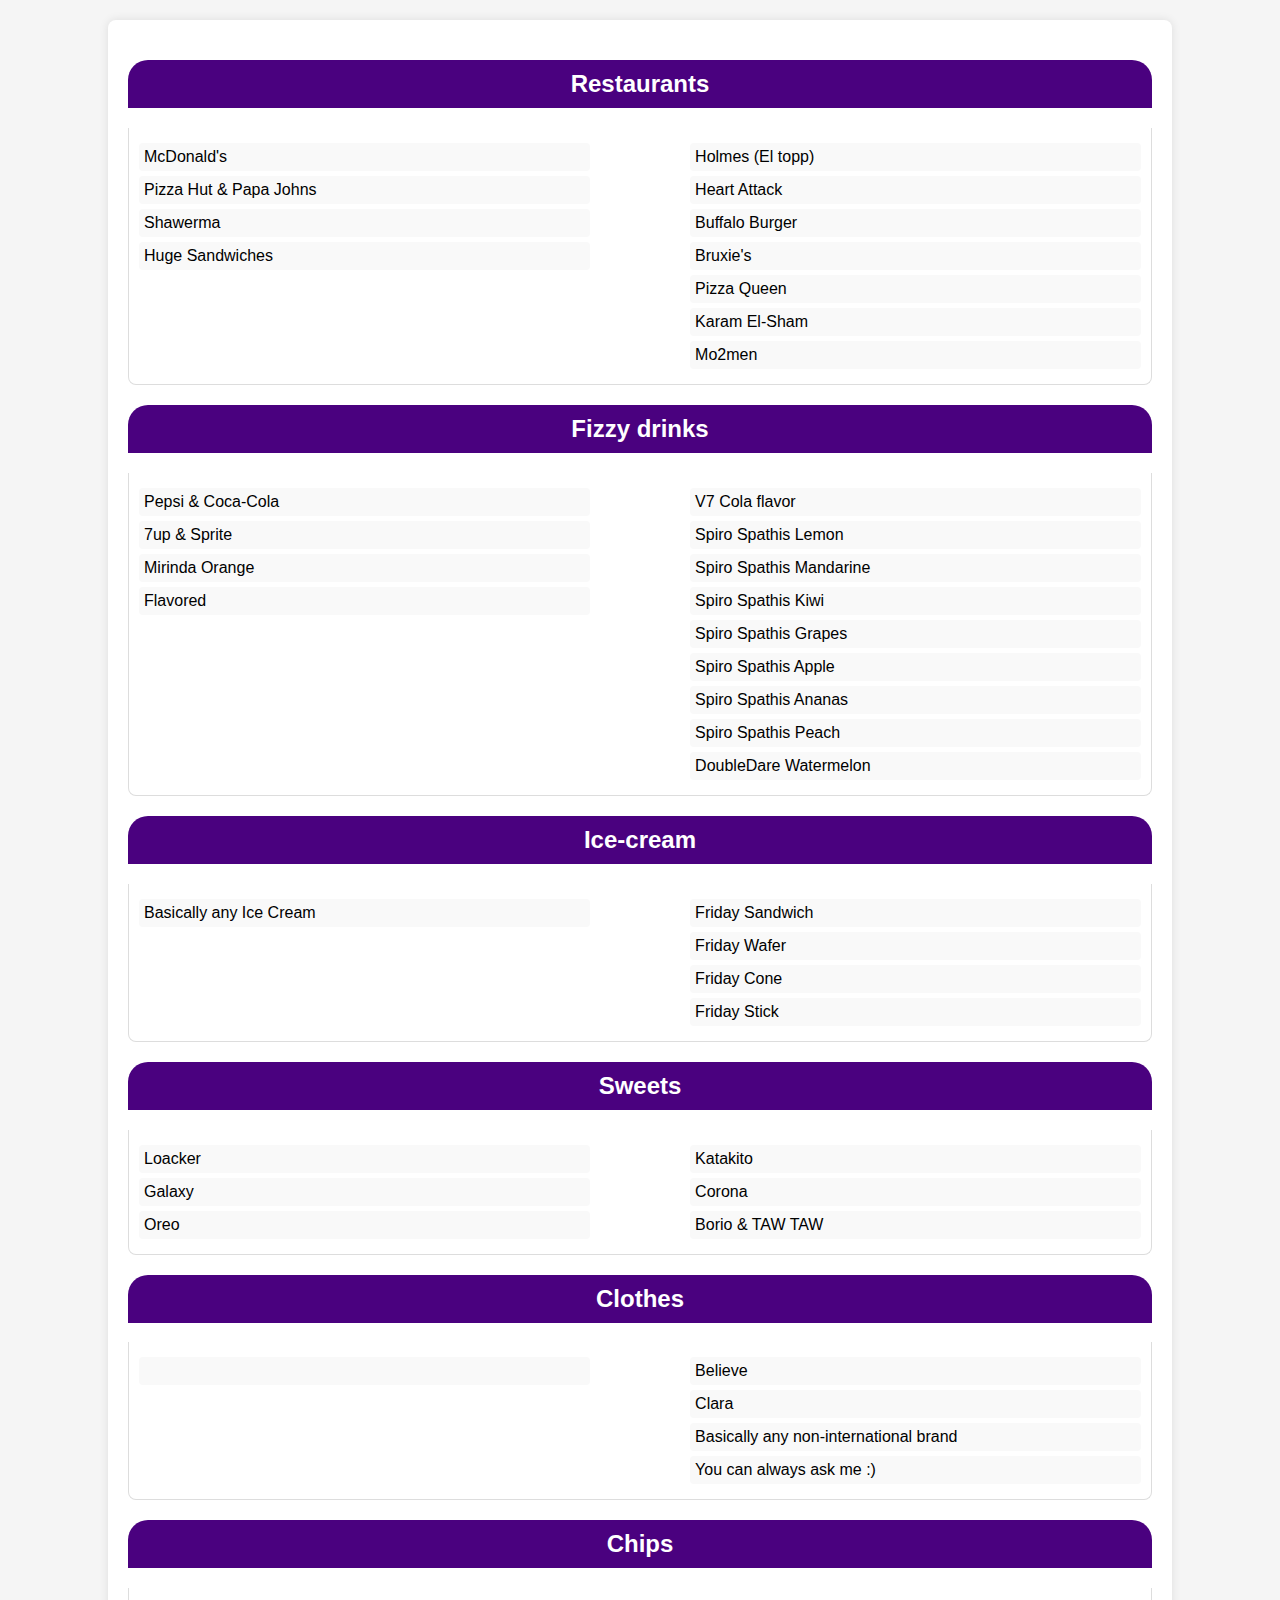
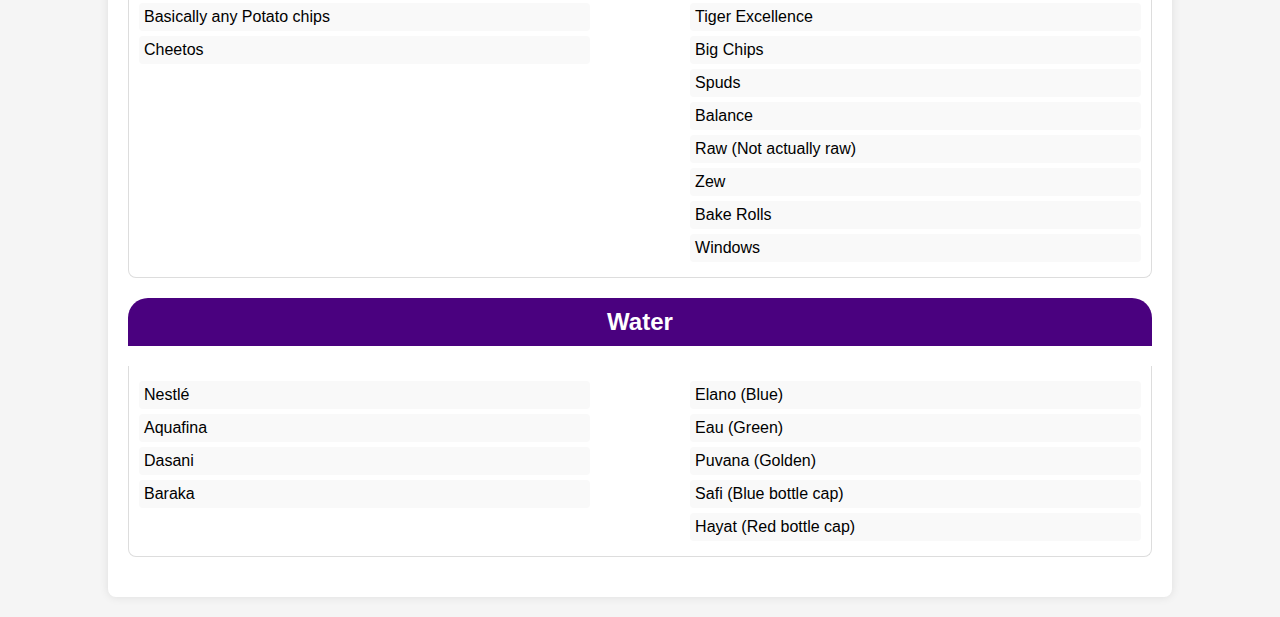
==== index.html @ 25621a4c "Rename test.html to index.html" ====
<!DOCTYPE html>
<html lang="en">
<head>
    <meta charset="UTF-8">
    <meta name="viewport" content="width=device-width, initial-scale=1.0">
    <title>Food and Drink Alternatives</title>
    <link rel="stylesheet" href="styles.css">
</head>
<body>
    <div class="container">
        <section class="section">
            <h2 class="header">Restaurants</h2>
            <div class="content">
                <div class="column">
                    <p>McDonald's</p>
                    <p>Pizza Hut & Papa Johns</p>
                    <p>Shawerma</p>
                    <p>Huge Sandwiches</p>
                </div>
                <div class="column">
                    <p>Holmes (El topp)</p>
                    <p>Heart Attack</p>
                    <p>Buffalo Burger</p>
                    <p>Bruxie's</p>
                    <p>Pizza Queen</p>
                    <p>Karam El-Sham</p>
                    <p>Mo2men</p>
                </div>
            </div>
        </section>

        <section class="section">
            <h2 class="header">Fizzy drinks</h2>
            <div class="content">
                <div class="column">
                    <p>Pepsi & Coca-Cola</p>
                    <p>7up & Sprite</p>
                    <p>Mirinda Orange</p>
                    <p>Flavored</p>
                </div>
                <div class="column">
                    <p>V7 Cola flavor</p>
                    <p>Spiro Spathis Lemon</p>
                    <p>Spiro Spathis Mandarine</p>
                    <p>Spiro Spathis Kiwi</p>
                    <p>Spiro Spathis Grapes</p>
                    <p>Spiro Spathis Apple</p>
                    <p>Spiro Spathis Ananas</p>
                    <p>Spiro Spathis Peach</p>
                    <p>DoubleDare Watermelon</p>
                </div>
            </div>
        </section>

        <section class="section">
            <h2 class="header">Ice-cream</h2>
            <div class="content">
                <div class="column">
                    <p>Basically any Ice Cream</p>
                </div>
                <div class="column">
                    <p>Friday Sandwich</p>
                    <p>Friday Wafer</p>
                    <p>Friday Cone</p>
                    <p>Friday Stick</p>
                </div>
            </div>
        </section>

        <section class="section">
            <h2 class="header">Sweets</h2>
            <div class="content">
                <div class="column">
                    <p>Loacker</p>
                    <p>Galaxy</p>
                    <p>Oreo</p>
                </div>
                <div class="column">
                    <p>Katakito</p>
                    <p>Corona</p>
                    <p>Borio & TAW TAW</p>
                </div>
            </div>
        </section>

        <section class="section">
            <h2 class="header">Clothes</h2>
            <div class="content">
                <div class="column">
                    <p>&nbsp;</p>
                </div>
                <div class="column">
                    <p>Believe</p>
                    <p>Clara</p>
                    <p>Basically any non-international brand</p>
                    <p>You can always ask me :)</p>
                </div>
            </div>
        </section>

        <section class="section">
            <h2 class="header">Chips</h2>
            <div class="content">
                <div class="column">
                    <p>Basically any Potato chips</p>
                    <p>Cheetos</p>
                </div>
                <div class="column">
                    <p>Tiger Excellence</p>
                    <p>Big Chips</p>
                    <p>Spuds</p>
                    <p>Balance</p>
                    <p>Raw (Not actually raw)</p>
                    <p>Zew</p>
                    <p>Bake Rolls</p>
                    <p>Windows</p>
                </div>
            </div>
        </section>

        <section class="section">
            <h2 class="header">Water</h2>
            <div class="content">
                <div class="column">
                    <p>Nestlé</p>
                    <p>Aquafina</p>
                    <p>Dasani</p>
                    <p>Baraka</p>
                </div>
                <div class="column">
                    <p>Elano (Blue)</p>
                    <p>Eau (Green)</p>
                    <p>Puvana (Golden)</p>
                    <p>Safi (Blue bottle cap)</p>
                    <p>Hayat (Red bottle cap)</p>
                </div>
            </div>
        </section>
    </div>
</body>
</html>
---- styles.css ----
body {
    font-family: Arial, sans-serif;
    margin: 0;
    padding: 0;
    background-color: #f5f5f5;
}

.container {
    width: 80%;
    margin: 20px auto;
    padding: 20px;
    background-color: #fff;
    box-shadow: 0 0 10px rgba(0, 0, 0, 0.1);
    border-radius: 8px;
}

.section {
    margin-bottom: 20px;
}

.header {
    background-color: #4a017f;
    color: #fff;
    text-align: center;
    padding: 10px;
    font-weight: bold;
    border-radius: 20px 20px 0 0;
}

.content {
    display: flex;
    justify-content: space-between;
    padding: 10px;
    border: 1px solid #ddd;
    border-top: none;
    border-radius: 0 0 8px 8px;
}

.column {
    width: 45%;
}

.column p {
    margin: 5px 0;
    padding: 5px;
    background-color: #f9f9f9;
    border-radius: 4px;
}
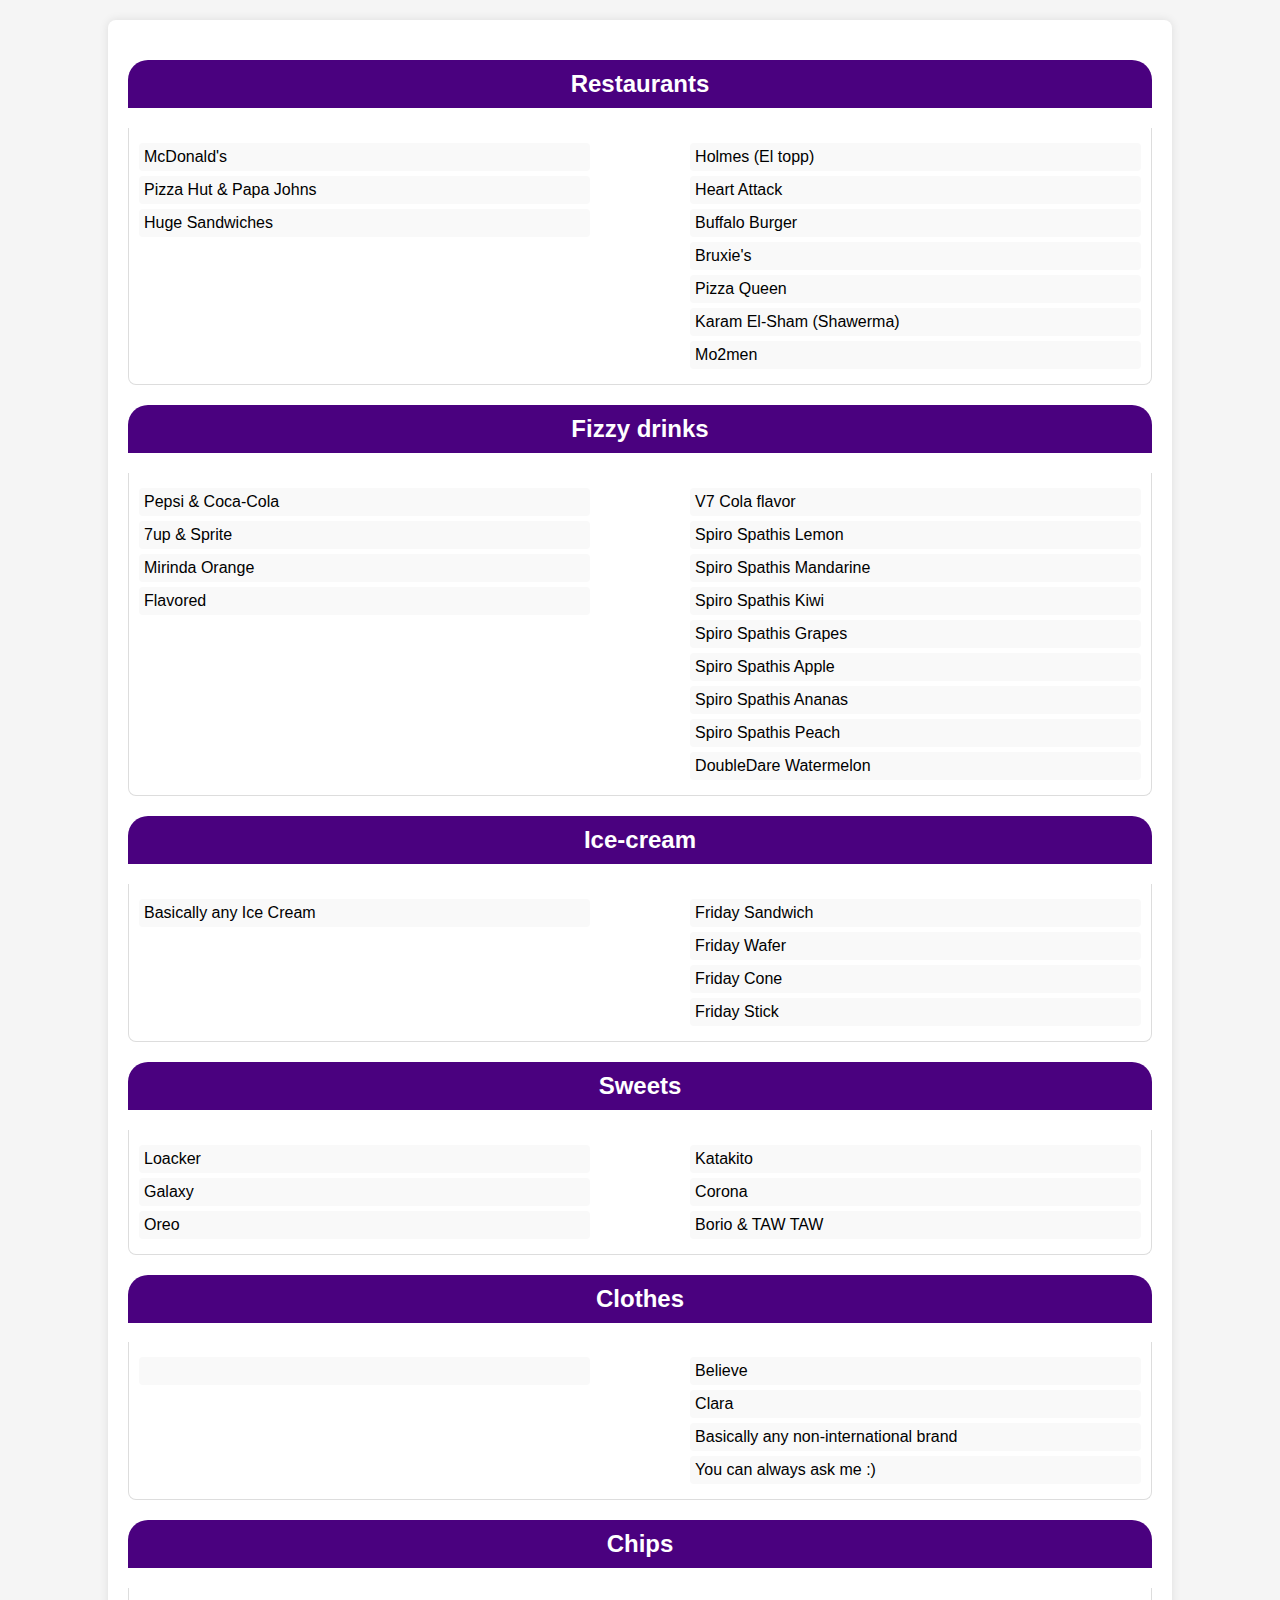
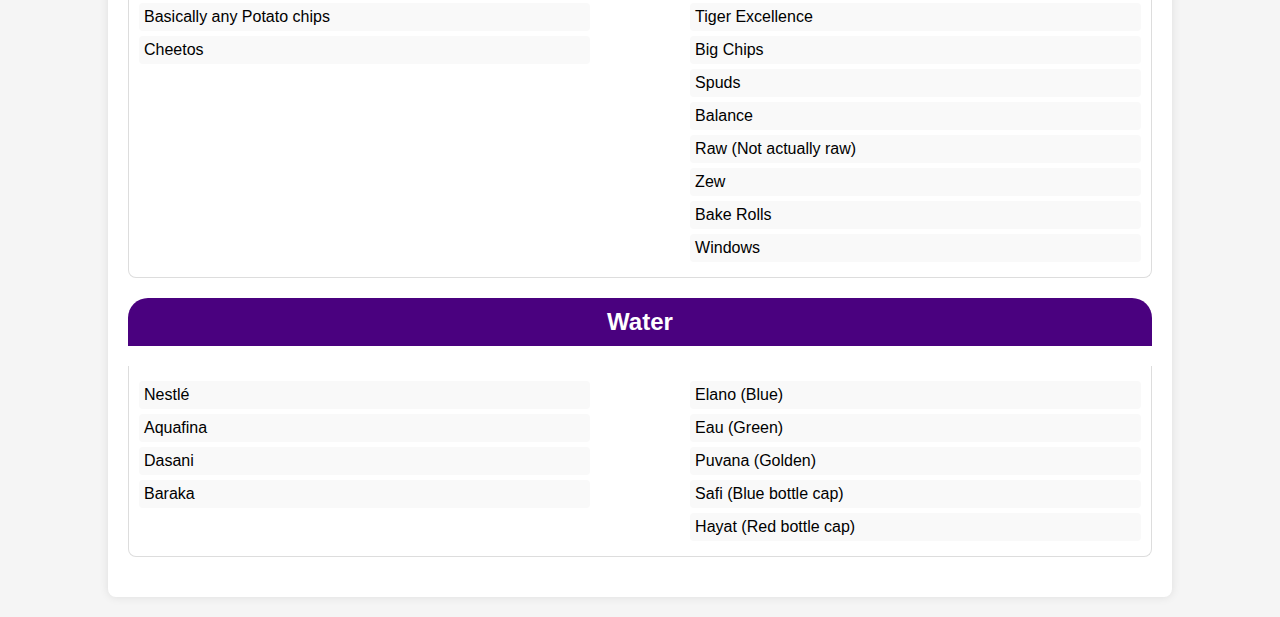
==== commit 5ea82108: "Update index.html" ====
--- a/index.html
+++ b/index.html
@@ -5,6 +5,7 @@
     <meta name="viewport" content="width=device-width, initial-scale=1.0">
     <title>Food and Drink Alternatives</title>
     <link rel="stylesheet" href="styles.css">
+    <link rel="icon" href="favicon.png">
 </head>
 <body>
     <div class="container">
@@ -14,7 +15,6 @@
                 <div class="column">
                     <p>McDonald's</p>
                     <p>Pizza Hut & Papa Johns</p>
-                    <p>Shawerma</p>
                     <p>Huge Sandwiches</p>
                 </div>
                 <div class="column">
@@ -23,7 +23,7 @@
                     <p>Buffalo Burger</p>
                     <p>Bruxie's</p>
                     <p>Pizza Queen</p>
-                    <p>Karam El-Sham</p>
+                    <p>Karam El-Sham (Shawerma)</p>
                     <p>Mo2men</p>
                 </div>
             </div>
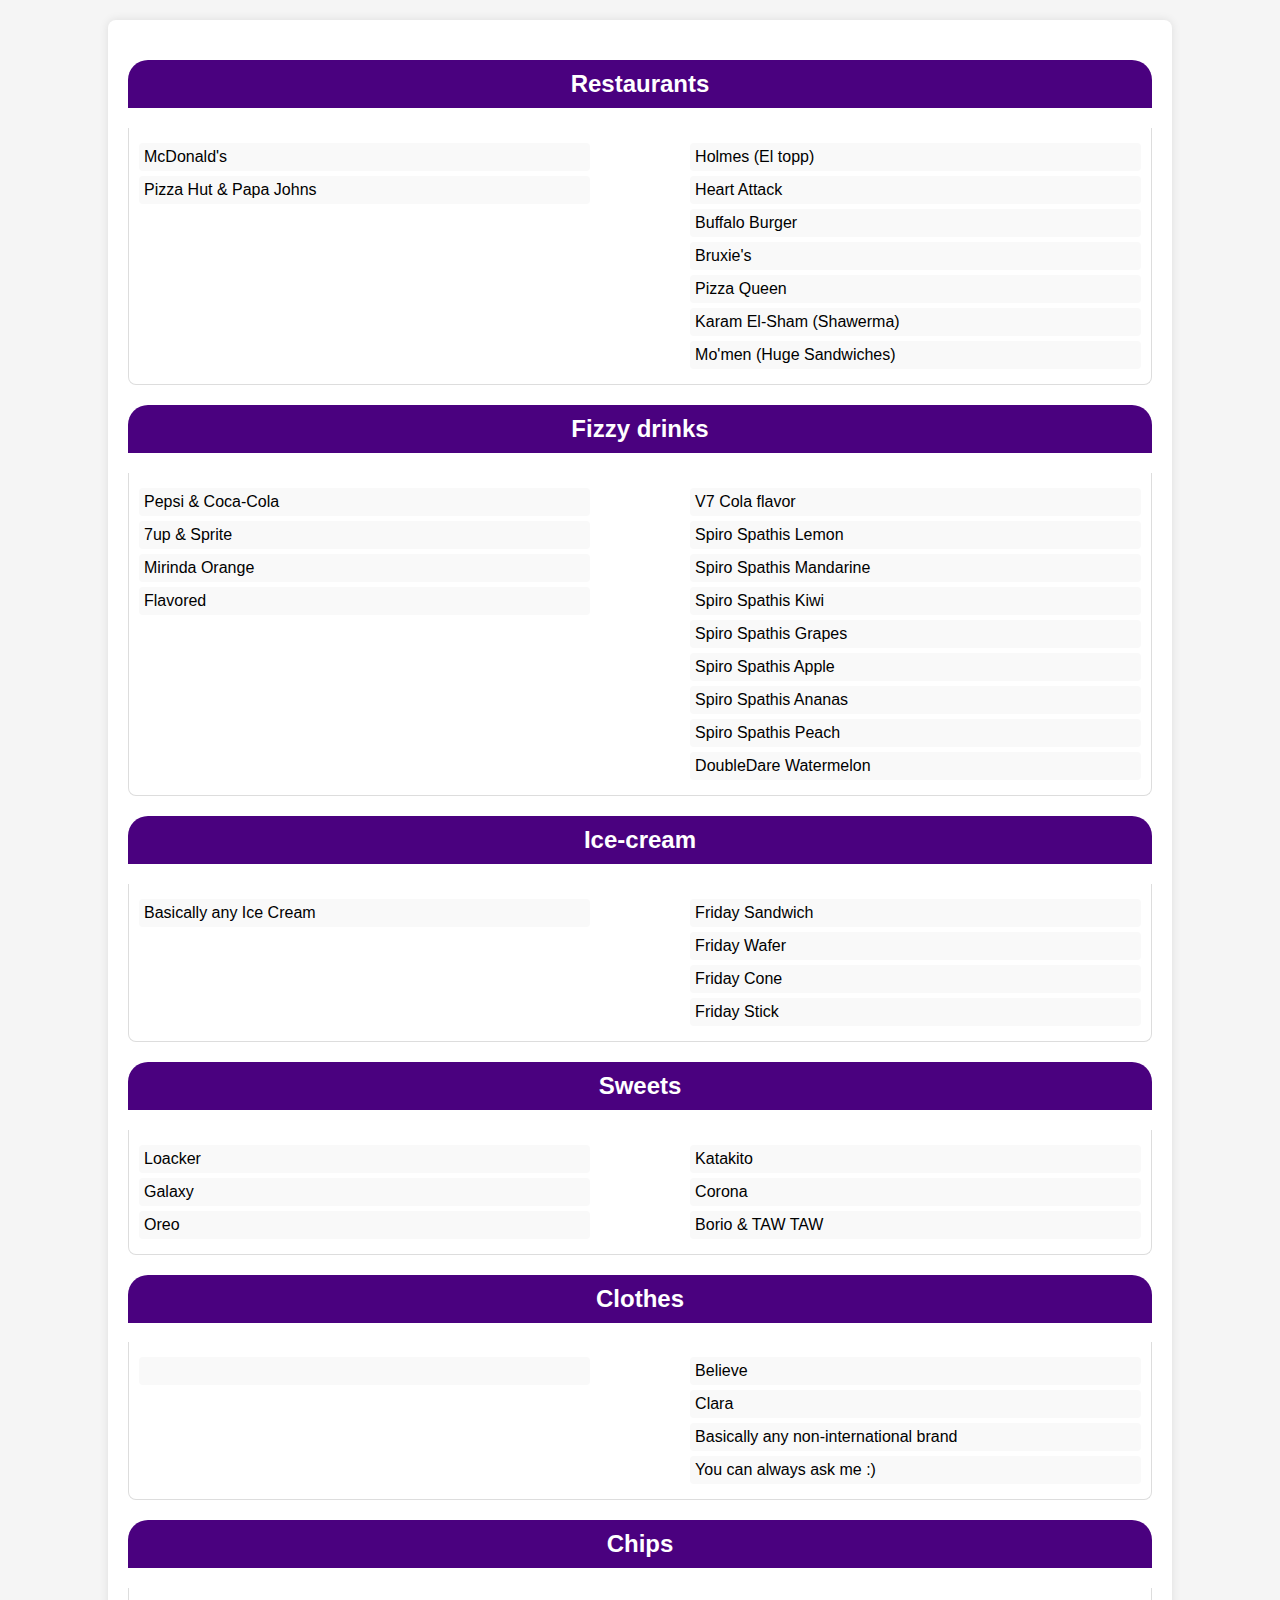
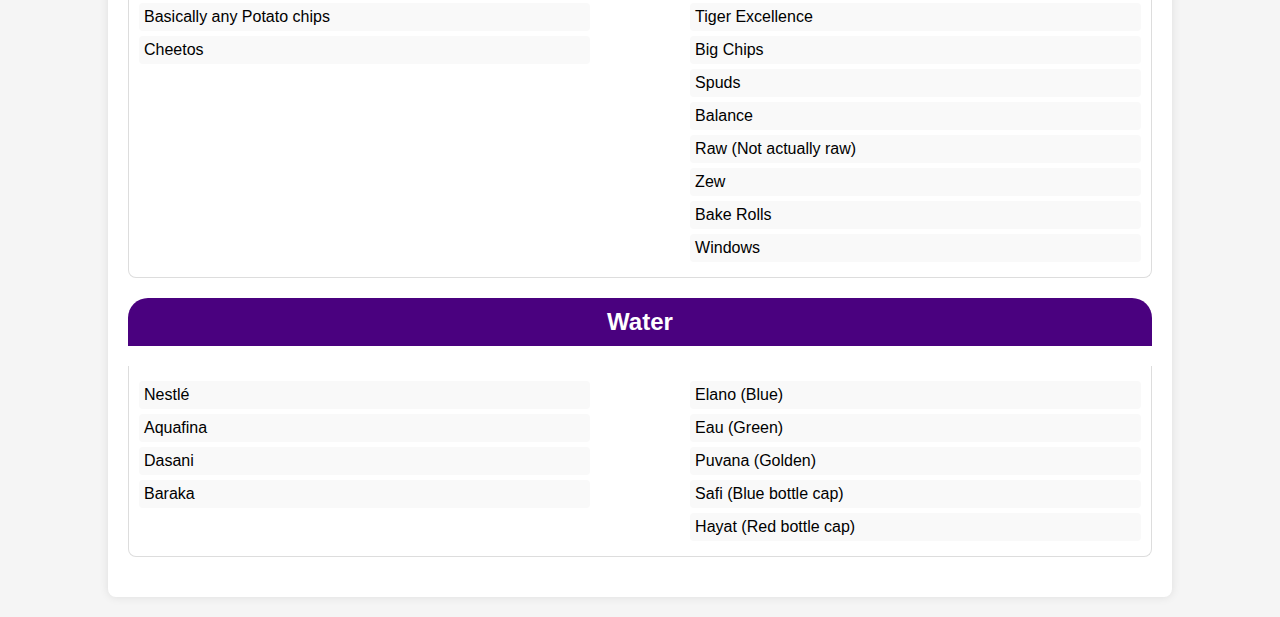
==== commit 5d98015a: "Update index.html" ====
--- a/index.html
+++ b/index.html
@@ -15,7 +15,6 @@
                 <div class="column">
                     <p>McDonald's</p>
                     <p>Pizza Hut & Papa Johns</p>
-                    <p>Huge Sandwiches</p>
                 </div>
                 <div class="column">
                     <p>Holmes (El topp)</p>
@@ -24,7 +23,7 @@
                     <p>Bruxie's</p>
                     <p>Pizza Queen</p>
                     <p>Karam El-Sham (Shawerma)</p>
-                    <p>Mo2men</p>
+                    <p>Mo'men (Huge Sandwiches)</p>
                 </div>
             </div>
         </section>
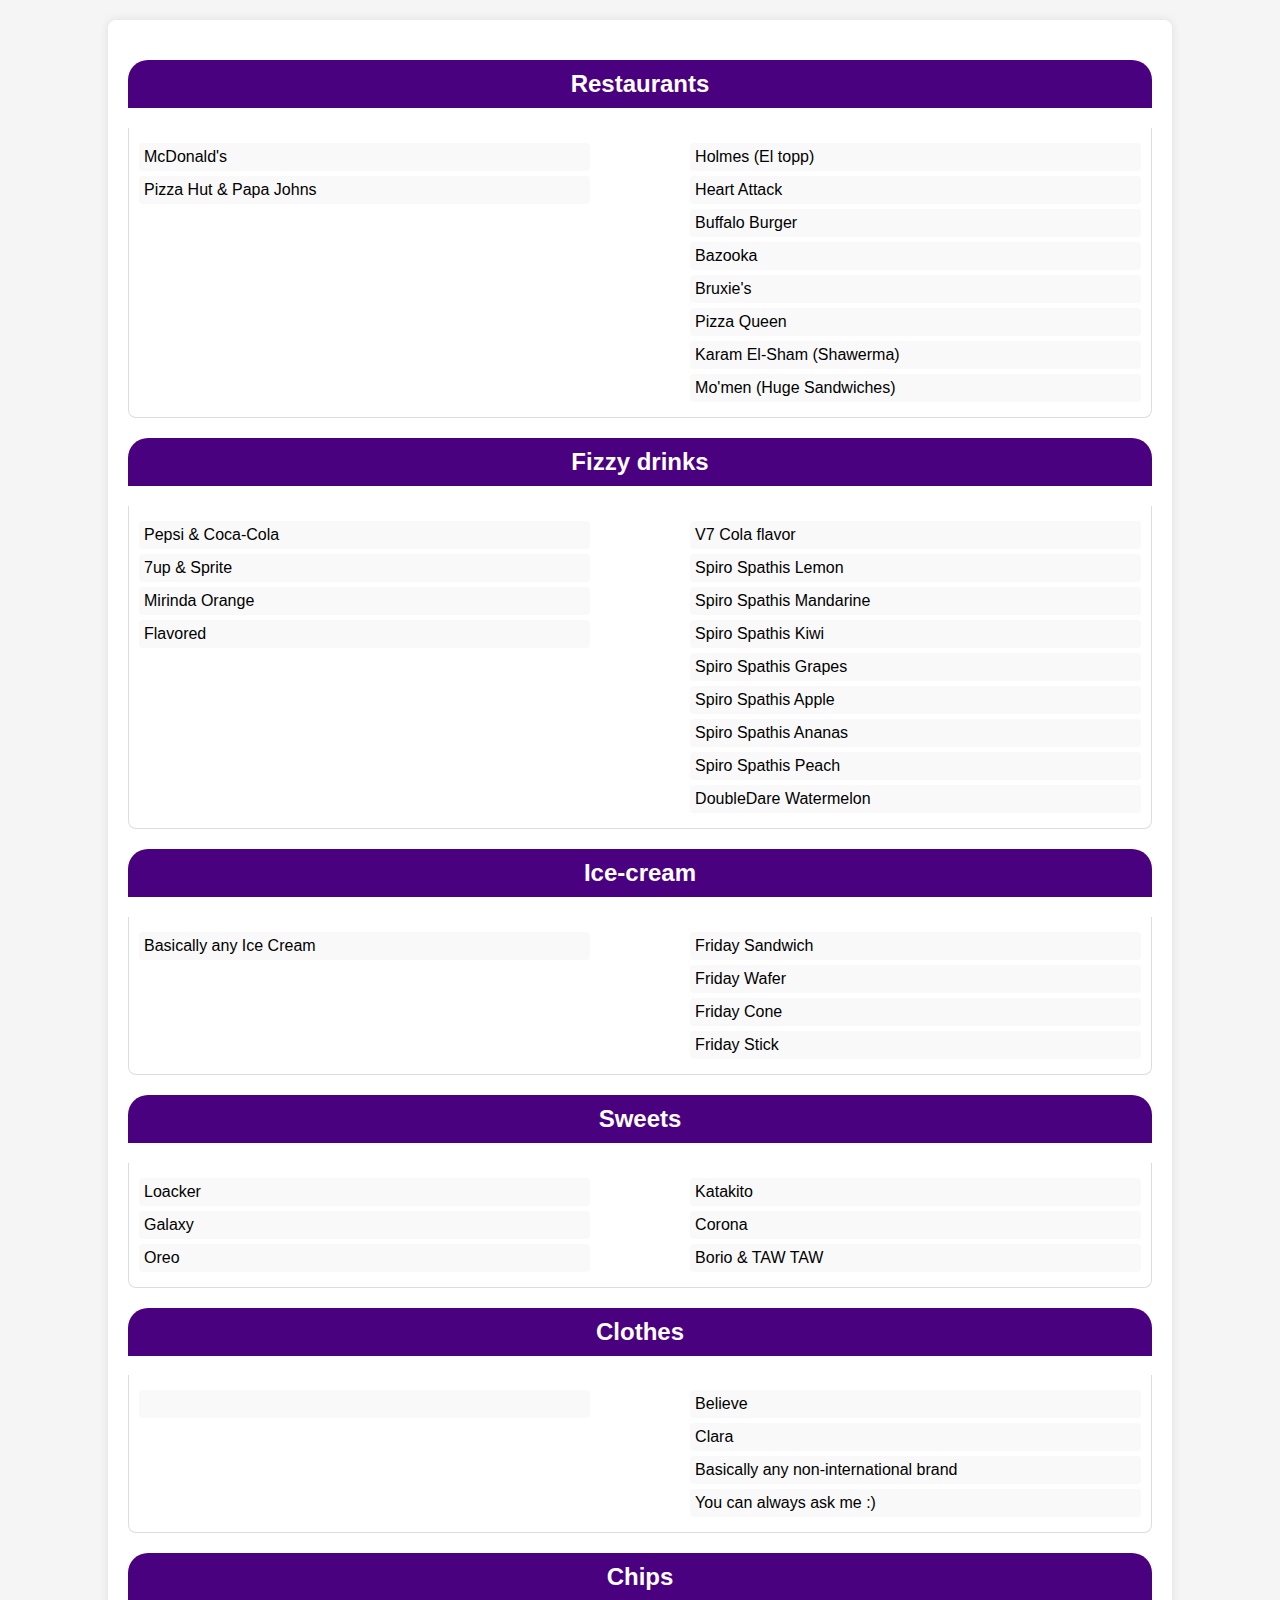
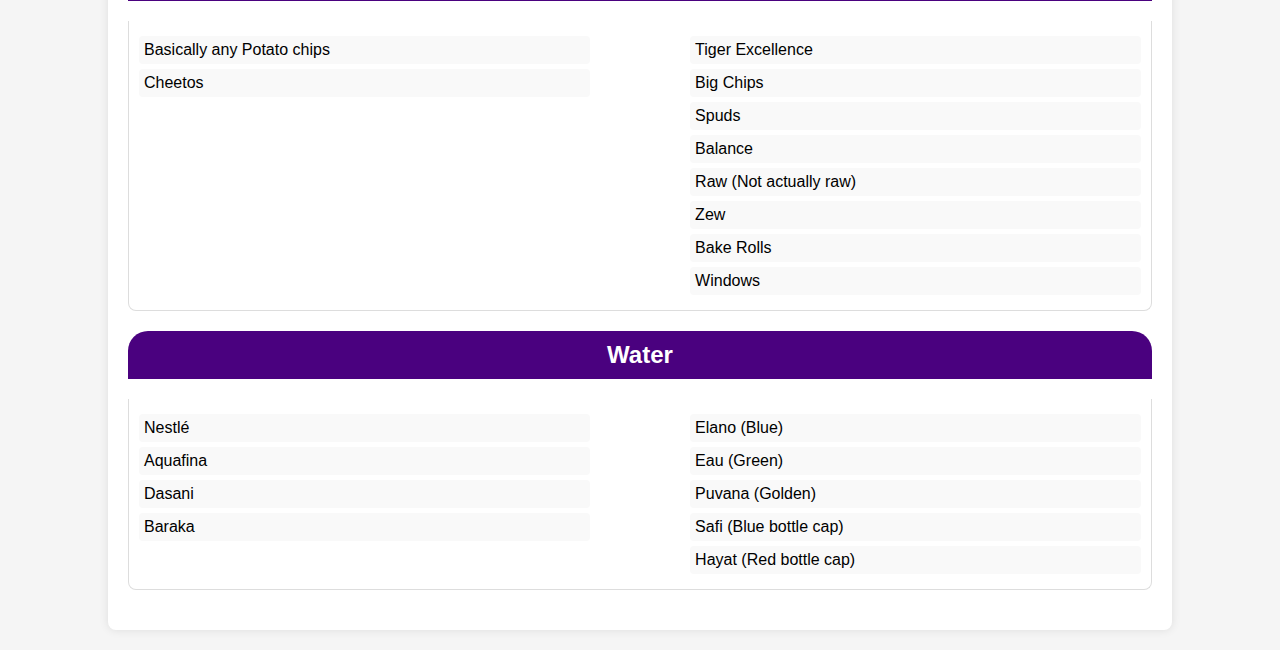
==== commit be4c7555: "Update index.html" ====
--- a/index.html
+++ b/index.html
@@ -20,6 +20,7 @@
                     <p>Holmes (El topp)</p>
                     <p>Heart Attack</p>
                     <p>Buffalo Burger</p>
+                    <p>Bazooka</p>
                     <p>Bruxie's</p>
                     <p>Pizza Queen</p>
                     <p>Karam El-Sham (Shawerma)</p>
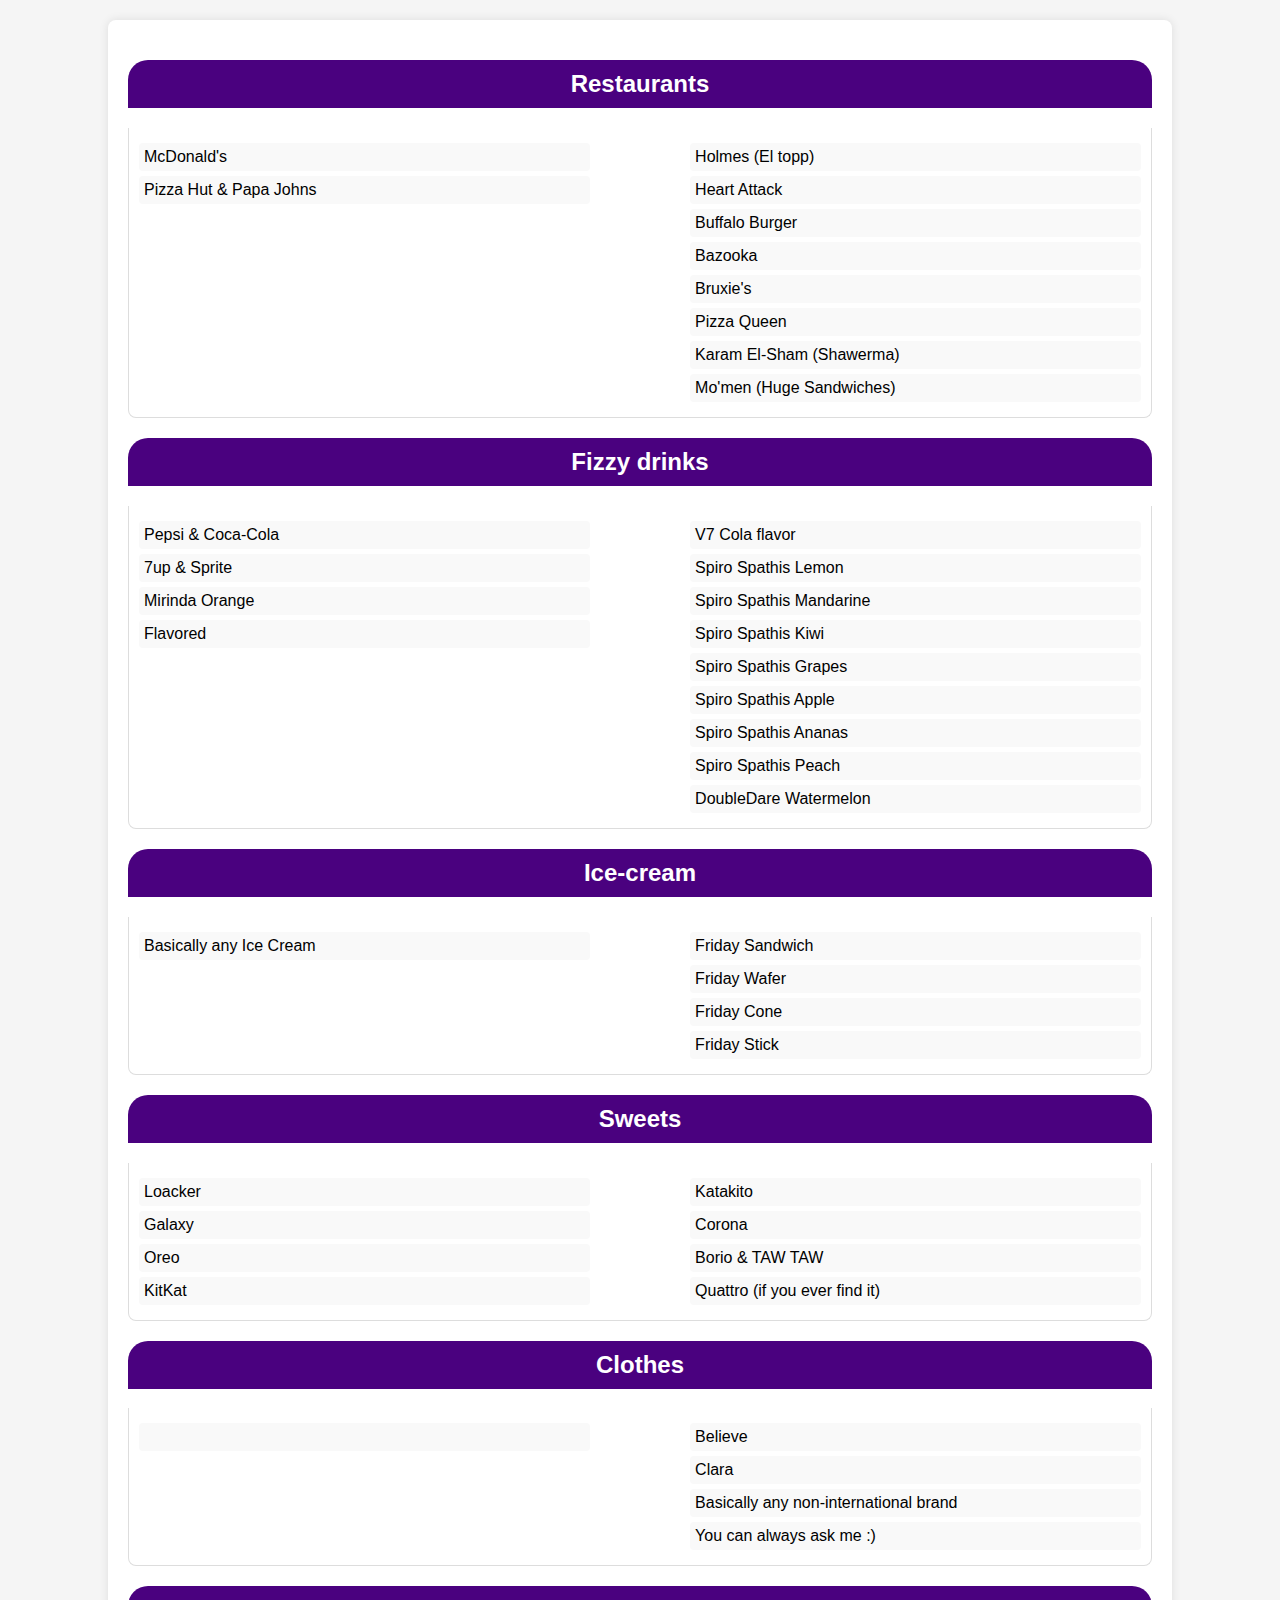
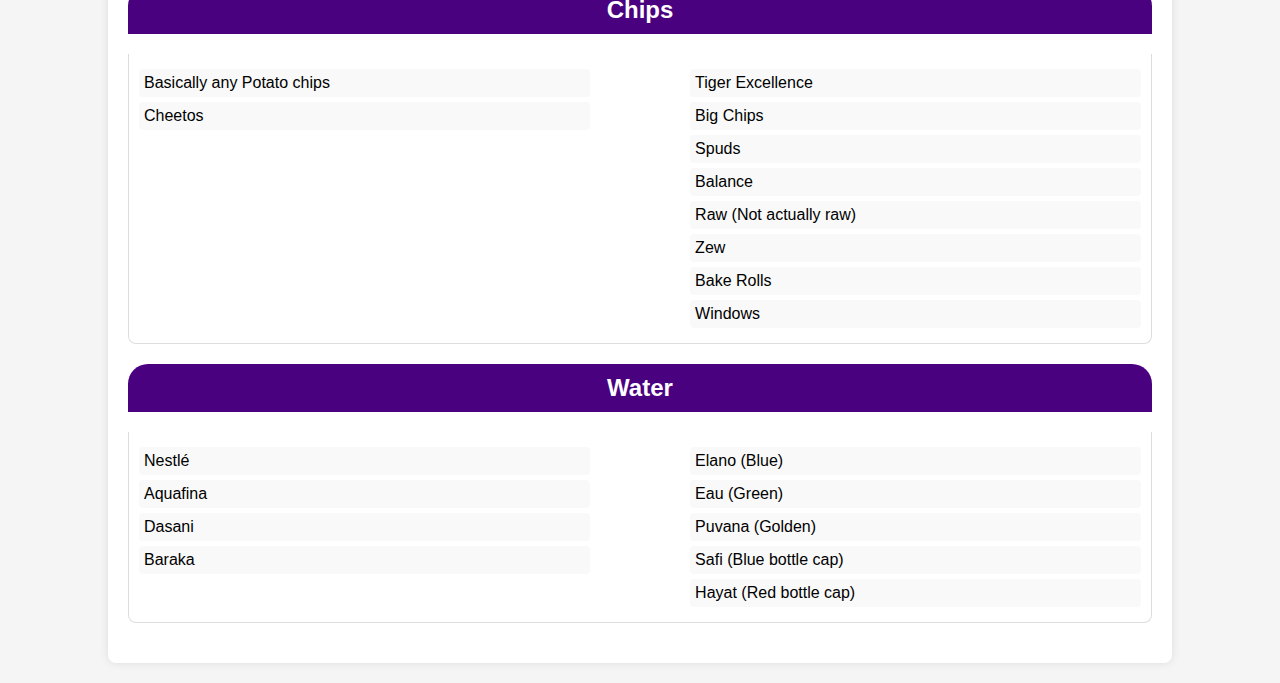
==== commit abfe7b14: "Update index.html" ====
--- a/index.html
+++ b/index.html
@@ -74,11 +74,13 @@
                     <p>Loacker</p>
                     <p>Galaxy</p>
                     <p>Oreo</p>
+                    <p>KitKat</p>
                 </div>
                 <div class="column">
                     <p>Katakito</p>
                     <p>Corona</p>
                     <p>Borio & TAW TAW</p>
+                    <p>Quattro (if you ever find it)</p>
                 </div>
             </div>
         </section>
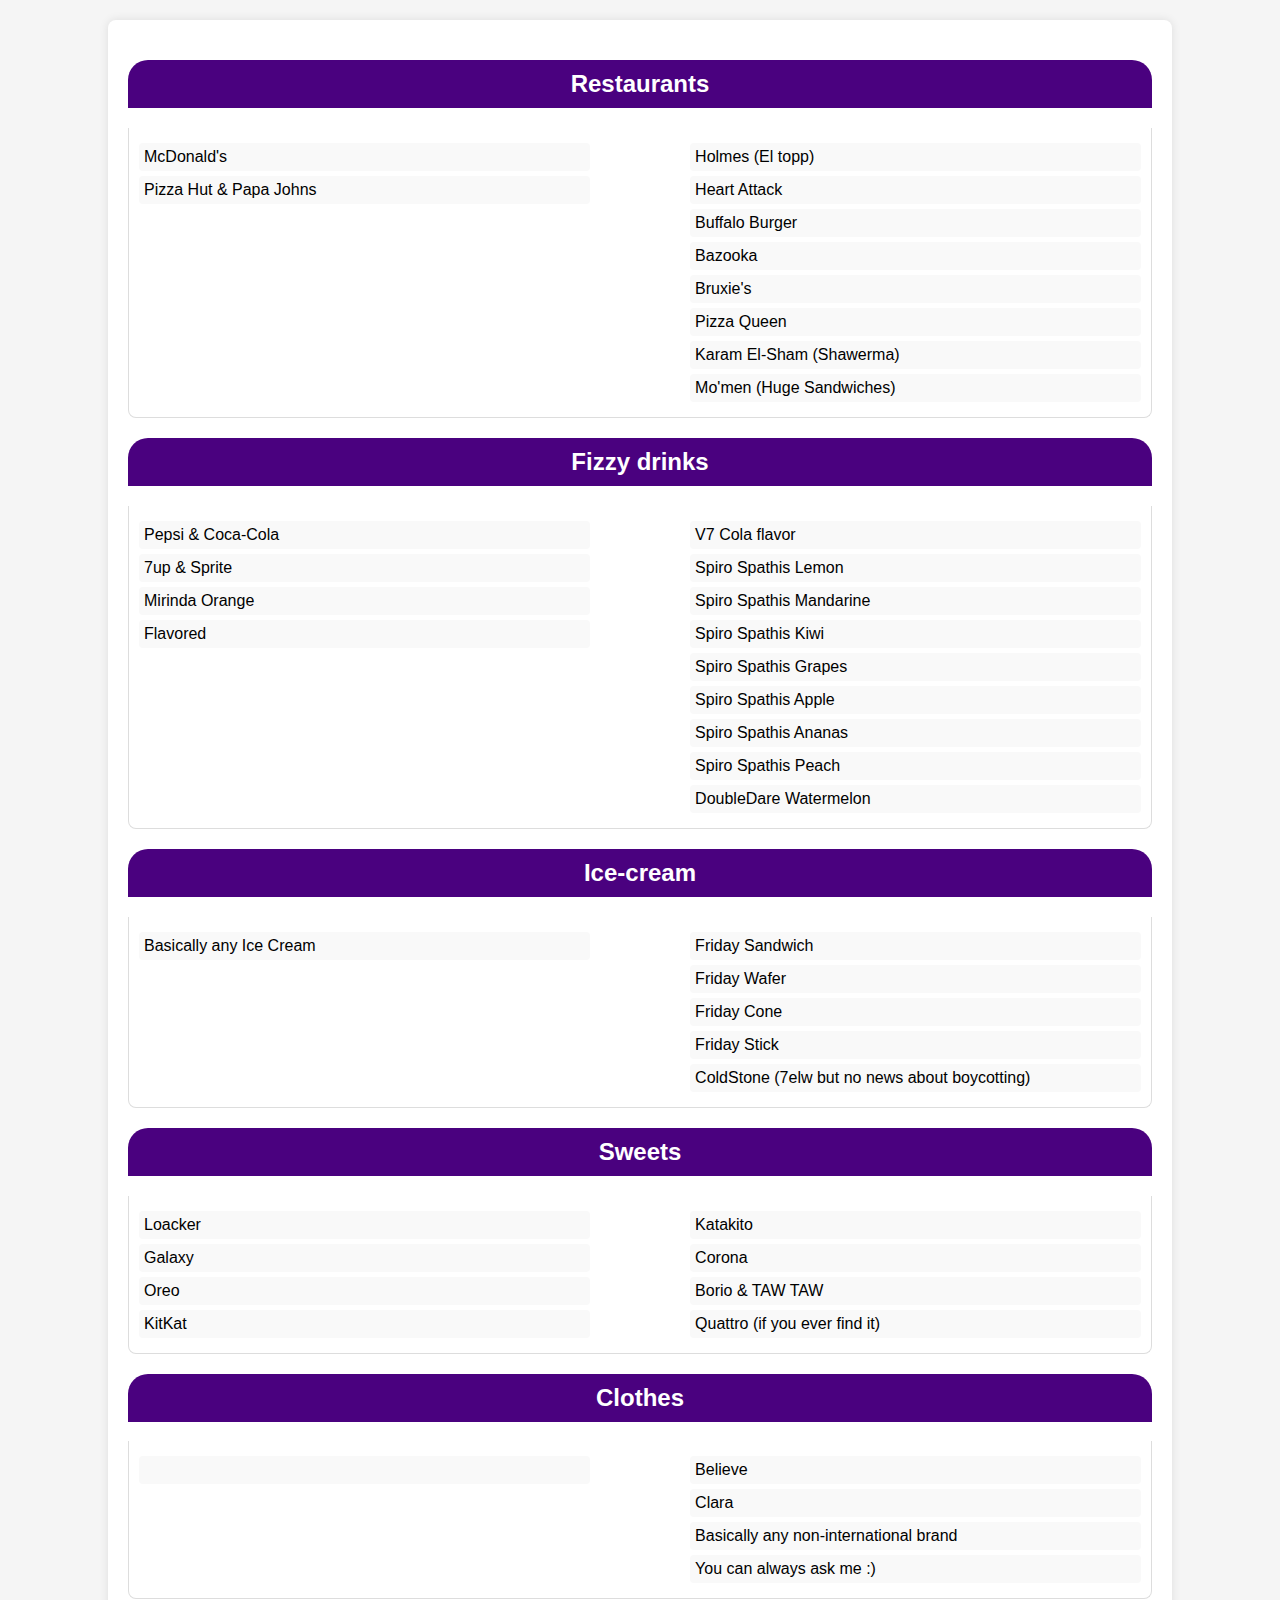
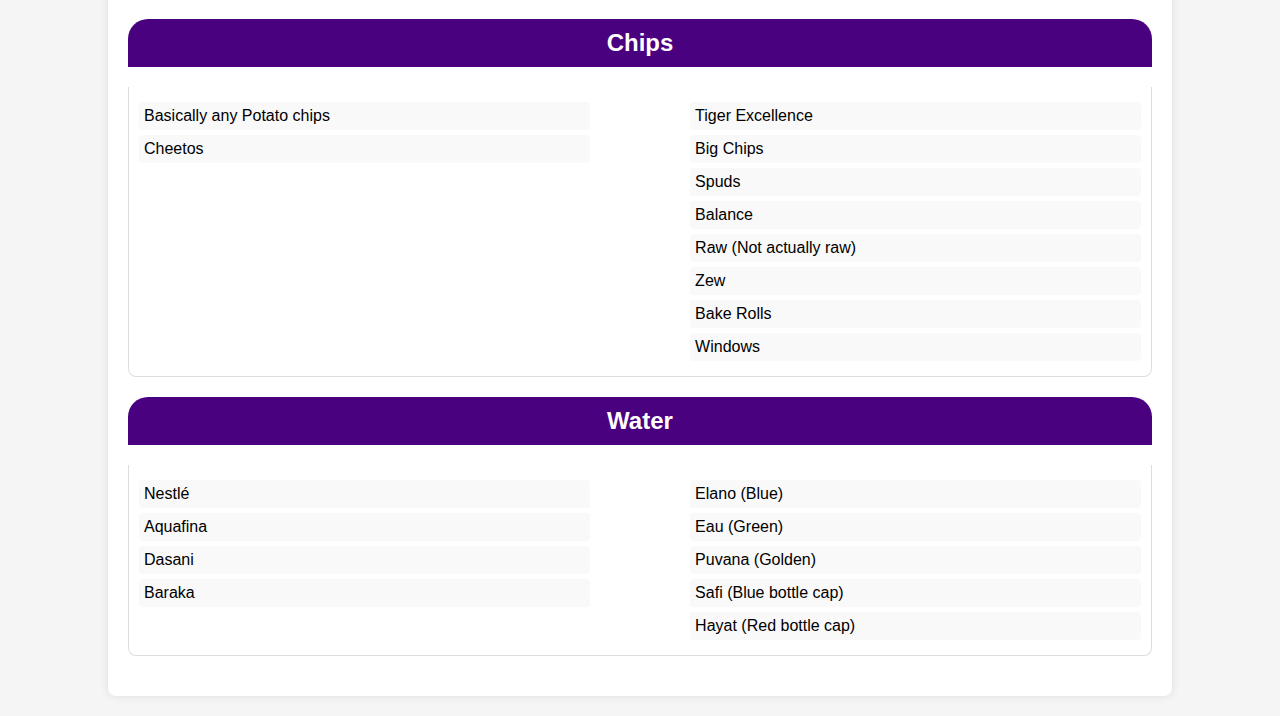
==== commit 21aaab6c: "Update index.html" ====
--- a/index.html
+++ b/index.html
@@ -63,6 +63,7 @@
                     <p>Friday Wafer</p>
                     <p>Friday Cone</p>
                     <p>Friday Stick</p>
+                    <p>ColdStone (7elw but no news about boycotting)</p>
                 </div>
             </div>
         </section>
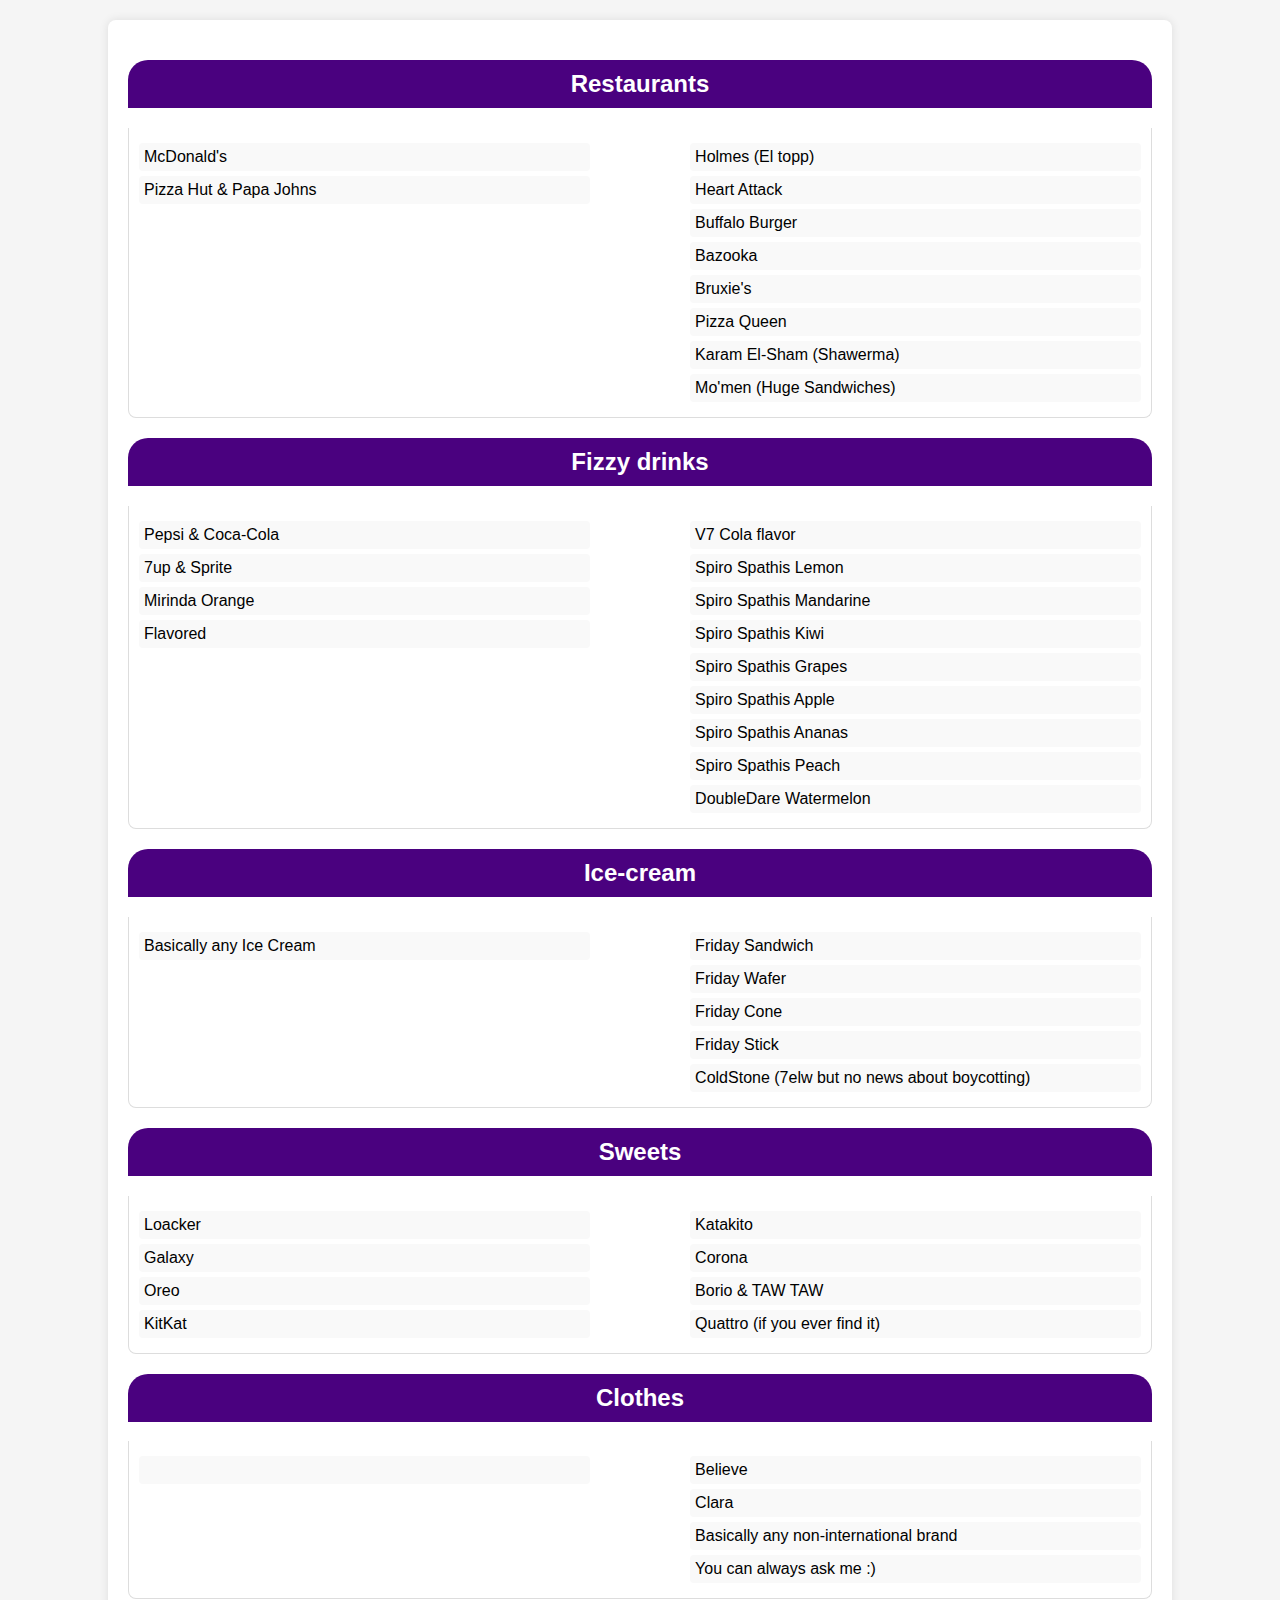
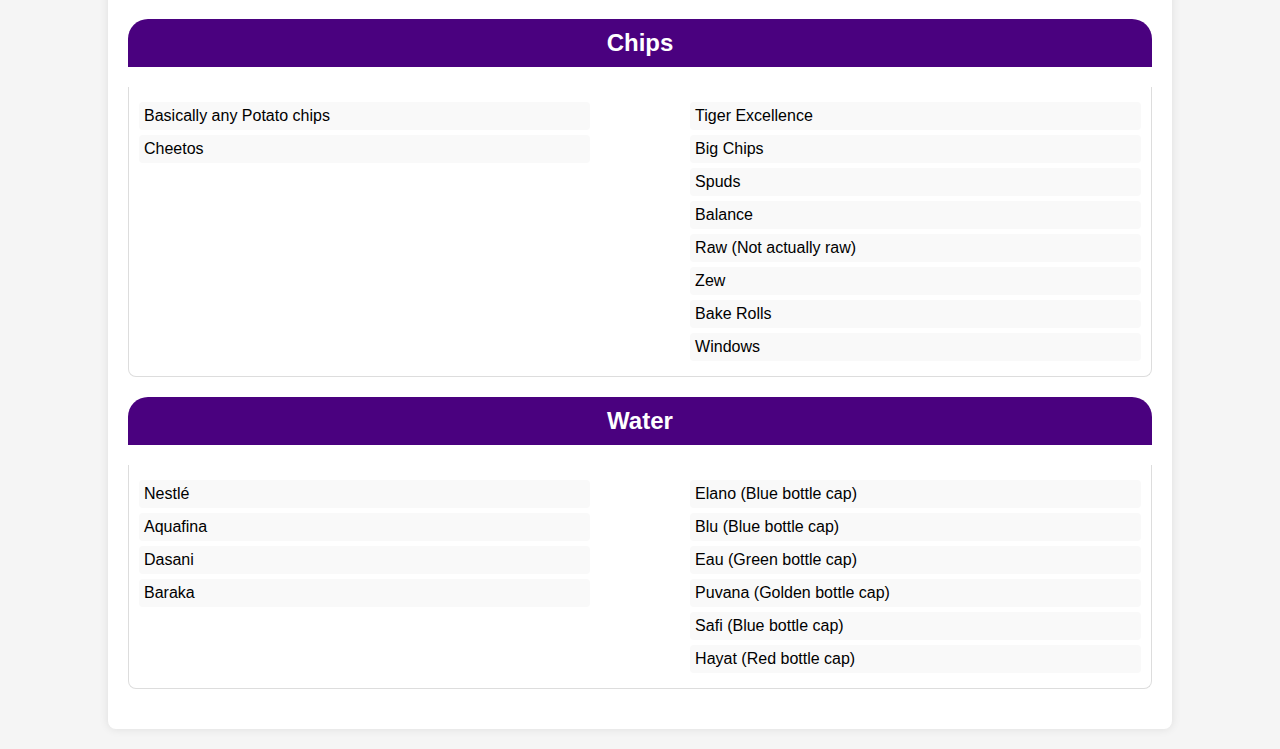
==== commit a074129e: "Update index.html" ====
--- a/index.html
+++ b/index.html
@@ -131,9 +131,10 @@
                     <p>Baraka</p>
                 </div>
                 <div class="column">
-                    <p>Elano (Blue)</p>
-                    <p>Eau (Green)</p>
-                    <p>Puvana (Golden)</p>
+                    <p>Elano (Blue bottle cap)</p>
+                    <p>Blu (Blue bottle cap)</p>
+                    <p>Eau (Green bottle cap)</p>
+                    <p>Puvana (Golden bottle cap)</p>
                     <p>Safi (Blue bottle cap)</p>
                     <p>Hayat (Red bottle cap)</p>
                 </div>
